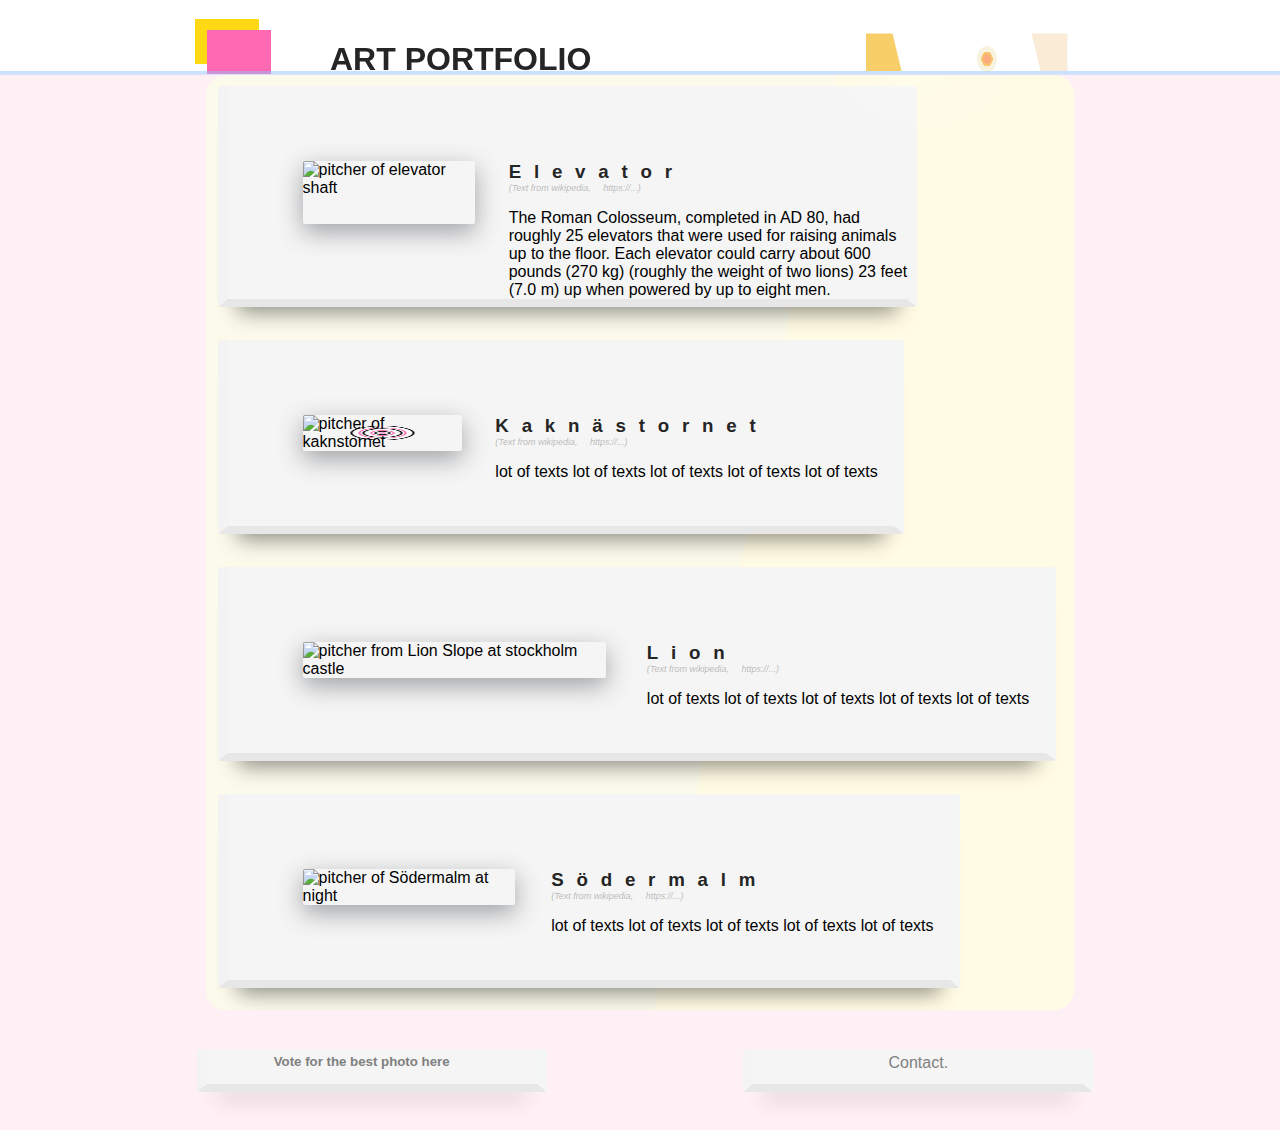
==== index.html @ 4c9b734b "fotter and text decoration on index done, form added table style done" ====
<!DOCTYPE html>
<html lang="en">
<head>
    <meta charset="UTF-8">
    <meta http-equiv="X-UA-Compatible" content="IE=edge">
    <meta name="viewport" content="width=device-width, initial-scale=1.0">
    <title>Art Portfolio Urban Day</title> 
    <link rel="stylesheet" href="assets/css/style.css" href="./shadow.css">
</head>
<body>
    <header >
        <div id="header-menu">
            <div id="pinkbox"></div>
            <a href="index.html" ><h1 id="logo">Art Portfolio</h1></a>
            <div class="menu-box">
                <div class="menu-box">
                    <div id="yellow-box"></div> 
                    <div class="menu-icons" id="city">
                        <a href="index.html"><i class="fas fa-city"></i></a> 
                    </div>
                    <div class="menu-icons" id="nature">
                        <a href="nature-gallery.html" aria-label="click here to look at nature photos"><i class="fab fa-pagelines"></i></a> 
                    </div>
                    <div class="menu-icons" id="info">
                        <a href="info-text.html"><i class="fas fa-info-circle"></i></a> 
                    </div>                
                    <div class="menu-icons" id="sun">
                        <a href="index.html"><i class="far fa-sun"></i></a>
                    </div>
                    <div class="menu-icons" >
                        <a href="index-dark.html"><i class="fas fa-moon" id="moon"></i></a>
                    </div>
                    <div id="antiquewhite-box"></div>
                </div>
            </div>
            <div id="greytopp"></div> 
            <div id="linebott"></div>
        </div>
    </header> 
    <div style="height: 75px;"></div>
    <section>
        <div id="mainbg">
            <nav>
                <div class="pitcher-text">
                    <img src="assets/image/urban/elevator.jpg" 
                         alt="pitcher of elevator shaft" 
                         class="image-frame">
                    <div>
                        <h3>Elevator</h3>
                        <p class="image-text-info">(Text from wikipedia, <a class="image-text-link" href="...">https://...</a>)</p>
                        <p>The Roman Colosseum, completed in AD 80, had roughly 25 elevators that were used for raising animals up to the floor. Each elevator could carry about 600 pounds (270 kg) (roughly the weight of two lions) 23 feet (7.0 m) up when powered by up to eight men.</p>
                    </div>
                </div>
                <div class="pitcher-text">
                    <img src="assets/image/urban/kaknastornet.jpg" 
                         alt="pitcher of kaknstornet" 
                         id="urban-img-two"
                         class="image-frame">
                    <div>
                        <h3>Kaknästornet</h3>
                        <p class="image-text-info">(Text from wikipedia, <a class="image-text-link" href="...">https://...</a>)</p>
                        <p>lot of texts lot of texts lot of texts lot of texts lot of texts</p>
                    </div>    
                </div>
                <div class="pitcher-text">
                    <img src="assets/image/urban/lion.jpg" 
                         alt="pitcher from Lion Slope at stockholm castle"
                         class="image-frame">
                    <div>
                        <h3>Lion</h3>
                        <p class="image-text-info">(Text from wikipedia, <a class="image-text-link" href="...">https://...</a>)</p>
                        <p>lot of texts lot of texts lot of texts lot of texts lot of texts</p>
                    </div>
                </div>
                
                <div class="pitcher-text">
                    <img src="assets/image/urban/Sodermalm.jpg" 
                         alt="pitcher of Södermalm at night"
                         class="image-frame">
                    <div>
                        <h3>Södermalm</h3>
                        <p class="image-text-info">(Text from wikipedia, <a class="image-text-link" href="...">https://...</a>)</p>
                        <p>lot of texts lot of texts lot of texts lot of texts lot of texts</p>
                    </div>
                </div>
            </nav>  
            
        </div>
    </section>
    <footer class="footer-space">
        <a href="form.html"  target="_blank" rel="noopener" arial-label="fill in a form">
            <div class="box">
                <h5>Vote for the best photo here <i id="form-icon" class="fab fa-wpforms"></i></h5>    
            </div>        
        </a>
        
        <a href="https://linkedin.com/in/niklas-fernström-3981a522b" target="_blank" rel="noopener" arial-label="Visit my linkedin page" id="box-3-linkedin">
            <div class="box">
                <p>Contact.<i class="fab fa-linkedin" data-fa-transform="down-8"></i></p>    
            </div>    
        </a>
    </footer>
</body>
<script src="https://kit.fontawesome.com/7298b5ab39.js" crossorigin="anonymous"></script>

</html>
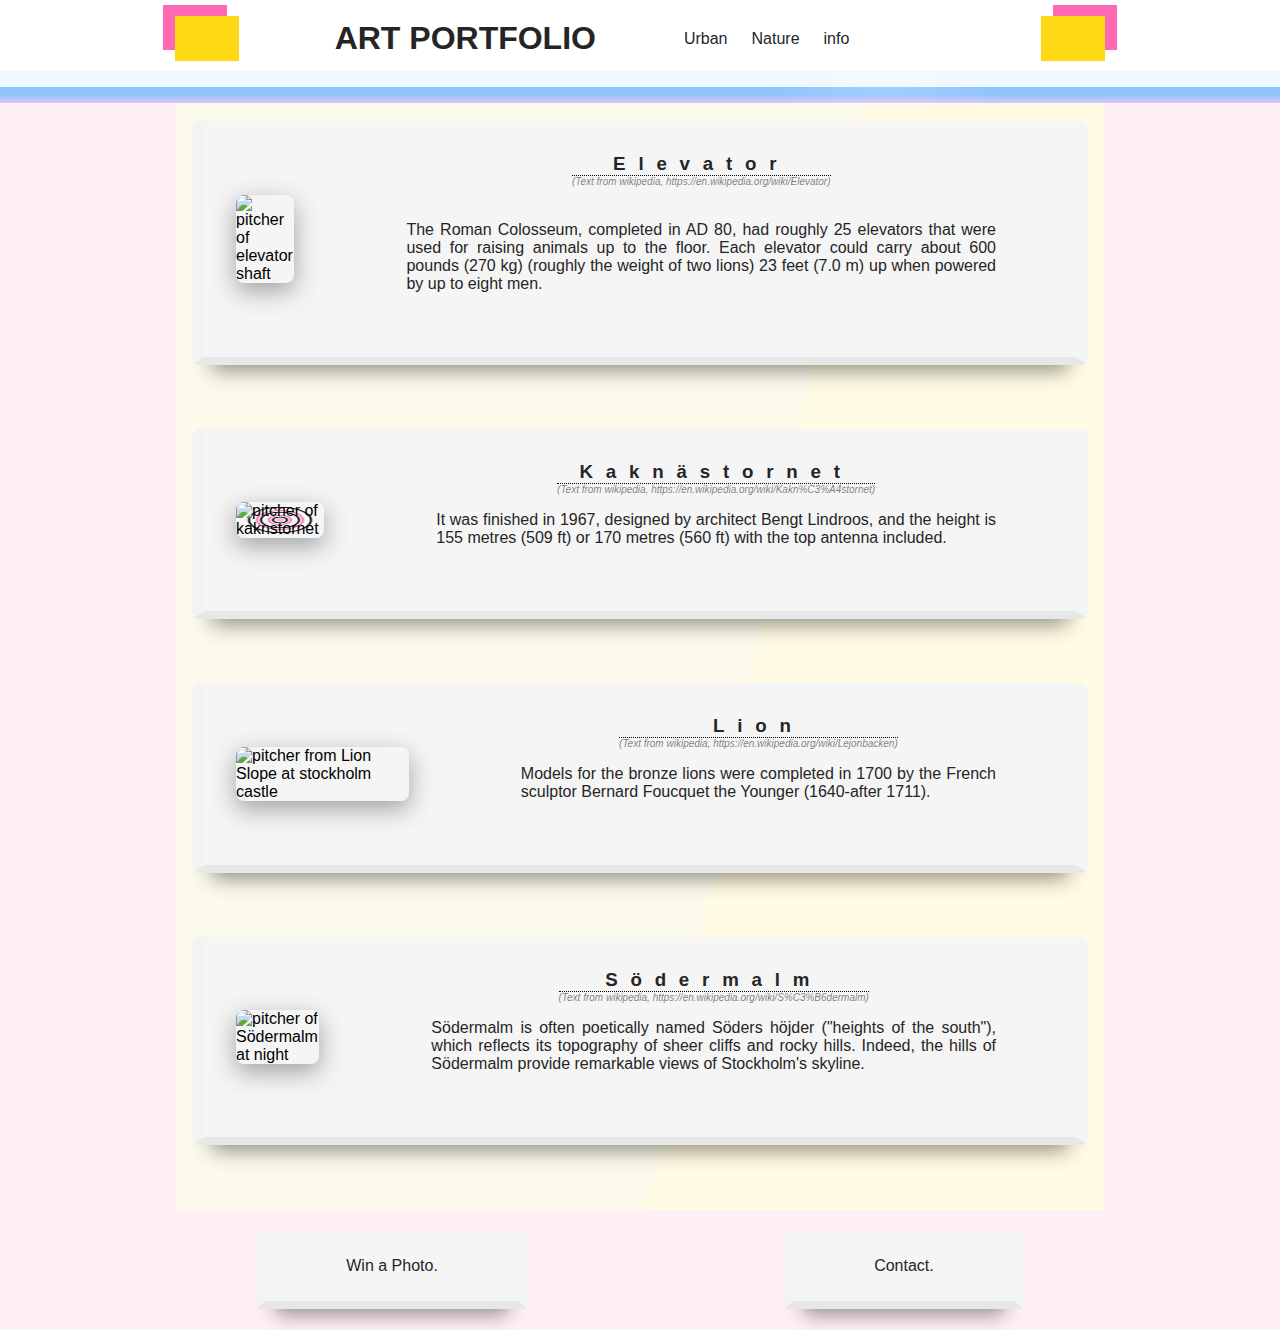
==== commit 038e725a: "responsive design on index, nature-gallery and info-text" ====
--- a/index.html
+++ b/index.html
@@ -4,103 +4,108 @@
     <meta charset="UTF-8">
     <meta http-equiv="X-UA-Compatible" content="IE=edge">
     <meta name="viewport" content="width=device-width, initial-scale=1.0">
-    <title>Art Portfolio Urban Day</title> 
-    <link rel="stylesheet" href="assets/css/style.css" href="./shadow.css">
+    <link rel="stylesheet" href="assets/css/style.css">
+    <script src="https://kit.fontawesome.com/7298b5ab39.js" crossorigin="anonymous" defer></script>
+    <title>Art Portfolio Urban Photo</title>   
 </head>
 <body>
-    <header >
-        <div id="header-menu">
-            <div id="pinkbox"></div>
-            <a href="index.html" ><h1 id="logo">Art Portfolio</h1></a>
-            <div class="menu-box">
-                <div class="menu-box">
-                    <div id="yellow-box"></div> 
-                    <div class="menu-icons" id="city">
-                        <a href="index.html"><i class="fas fa-city"></i></a> 
-                    </div>
-                    <div class="menu-icons" id="nature">
-                        <a href="nature-gallery.html" aria-label="click here to look at nature photos"><i class="fab fa-pagelines"></i></a> 
-                    </div>
-                    <div class="menu-icons" id="info">
-                        <a href="info-text.html"><i class="fas fa-info-circle"></i></a> 
-                    </div>                
-                    <div class="menu-icons" id="sun">
-                        <a href="index.html"><i class="far fa-sun"></i></a>
-                    </div>
-                    <div class="menu-icons" >
-                        <a href="index-dark.html"><i class="fas fa-moon" id="moon"></i></a>
-                    </div>
-                    <div id="antiquewhite-box"></div>
+    <header>
+        <div class="container">
+            <div id="pinkbox"></div>  
+            <div class="content">
+                <div id="logo-text">
+                    <a href="index.html" ><h1 id="">Art Portfolio</h1></a>
                 </div>
-            </div>
-            <div id="greytopp"></div> 
-            <div id="linebott"></div>
+                <nav class="nav-content">
+                    <a href="index.html">
+                        <div id="city" class="wrap-icons">
+                            <i class="fas fa-city"></i>
+                            <p>Urban</p>
+                        </div>
+                    </a>
+                    <a href="nature-gallery.html">
+                        <div id="nature" class="wrap-icons">
+                            <i class="fab fa-pagelines"></i>
+                            <p>Nature</p>
+                        </div>
+                    </a> 
+                    <a href="info-text.html">
+                        <div id="info" class="wrap-icons">
+                            <i class="fas fa-info-circle"></i>
+                            <p>info</p>
+                        </div>
+                    </a>     
+                </nav>
+            </div>                       
+            <div id="yellow-box"></div>
         </div>
     </header> 
-    <div style="height: 75px;"></div>
-    <section>
-        <div id="mainbg">
-            <nav>
-                <div class="pitcher-text">
-                    <img src="assets/image/urban/elevator.jpg" 
-                         alt="pitcher of elevator shaft" 
-                         class="image-frame">
-                    <div>
-                        <h3>Elevator</h3>
-                        <p class="image-text-info">(Text from wikipedia, <a class="image-text-link" href="...">https://...</a>)</p>
-                        <p>The Roman Colosseum, completed in AD 80, had roughly 25 elevators that were used for raising animals up to the floor. Each elevator could carry about 600 pounds (270 kg) (roughly the weight of two lions) 23 feet (7.0 m) up when powered by up to eight men.</p>
-                    </div>
-                </div>
-                <div class="pitcher-text">
-                    <img src="assets/image/urban/kaknastornet.jpg" 
-                         alt="pitcher of kaknstornet" 
-                         id="urban-img-two"
-                         class="image-frame">
-                    <div>
-                        <h3>Kaknästornet</h3>
-                        <p class="image-text-info">(Text from wikipedia, <a class="image-text-link" href="...">https://...</a>)</p>
-                        <p>lot of texts lot of texts lot of texts lot of texts lot of texts</p>
-                    </div>    
-                </div>
-                <div class="pitcher-text">
-                    <img src="assets/image/urban/lion.jpg" 
-                         alt="pitcher from Lion Slope at stockholm castle"
-                         class="image-frame">
-                    <div>
-                        <h3>Lion</h3>
-                        <p class="image-text-info">(Text from wikipedia, <a class="image-text-link" href="...">https://...</a>)</p>
-                        <p>lot of texts lot of texts lot of texts lot of texts lot of texts</p>
-                    </div>
-                </div>
-                
-                <div class="pitcher-text">
-                    <img src="assets/image/urban/Sodermalm.jpg" 
-                         alt="pitcher of Södermalm at night"
-                         class="image-frame">
-                    <div>
-                        <h3>Södermalm</h3>
-                        <p class="image-text-info">(Text from wikipedia, <a class="image-text-link" href="...">https://...</a>)</p>
-                        <p>lot of texts lot of texts lot of texts lot of texts lot of texts</p>
-                    </div>
-                </div>
-            </nav>  
-            
+    <div id="greytopp"></div> 
+    <div id="linebott"></div>
+
+
+
+    <div id="mainbg">
+        <!-- elivator -->
+        <div class="pitcher-text">
+            <img src="assets/image/urban/elevator.jpg" 
+                    alt="pitcher of elevator shaft" 
+                    class="image-frame">
+            <div class="text-container">
+                <h3>Elevator</h3>
+                <p class="image-text-info">(Text from wikipedia, <a class="image-text-link" href="https://en.wikipedia.org/wiki/Elevator">https://en.wikipedia.org/wiki/Elevator</a>)</p>
+                <br>
+                <p>The Roman Colosseum, completed in AD 80, had roughly 25 elevators that were used for raising animals up to the floor. Each elevator could carry about 600 pounds (270 kg) (roughly the weight of two lions) 23 feet (7.0 m) up when powered by up to eight men.</p>
+            </div>
         </div>
-    </section>
+        <!-- Kaknäs -->
+        <div class="pitcher-text">
+            <img src="assets/image/urban/kaknastornet.jpg" 
+                    alt="pitcher of kaknstornet" 
+                    id="urban-img-two"
+                    class="image-frame">
+            <div class="text-container">
+                <h3>Kaknästornet</h3>
+                <p class="image-text-info">(Text from wikipedia, <a class="image-text-link" href="https://en.wikipedia.org/wiki/Kakn%C3%A4stornet">https://en.wikipedia.org/wiki/Kakn%C3%A4stornet</a>)</p>
+                <p>It was finished in 1967, designed by architect Bengt Lindroos, and the height is 155 metres (509 ft) or 170 metres (560 ft) with the top antenna included.</p>
+            </div>    
+        </div>
+        <!-- lion -->
+        <div class="pitcher-text">
+            <img src="assets/image/urban/lion.jpg" 
+                    alt="pitcher from Lion Slope at stockholm castle"
+                    class="image-frame">
+            <div class="text-container">
+                <h3>Lion</h3>
+                <p class="image-text-info">(Text from wikipedia, <a class="image-text-link" href="https://en.wikipedia.org/wiki/Lejonbacken">https://en.wikipedia.org/wiki/Lejonbacken</a>)</p>
+                <p>Models for the bronze lions were completed in 1700 by the French sculptor Bernard Foucquet the Younger (1640-after 1711).</p>
+            </div>
+        </div>
+        <!-- söder -->
+        <div class="pitcher-text">
+            <img src="assets/image/urban/Sodermalm.jpg" 
+                    alt="pitcher of Södermalm at night"
+                    class="image-frame">
+            <div class="text-container">
+                <h3>Södermalm</h3>
+                <p class="image-text-info">(Text from wikipedia, <a class="image-text-link" href="https://en.wikipedia.org/wiki/S%C3%B6dermalm">https://en.wikipedia.org/wiki/S%C3%B6dermalm</a>)</p>
+                <p>Södermalm is often poetically named Söders höjder ("heights of the south"), which reflects its topography of sheer cliffs and rocky hills. Indeed, the hills of Södermalm provide remarkable views of Stockholm's skyline.</p>
+            </div>
+        </div>    
+    </div>
+
+    
     <footer class="footer-space">
-        <a href="form.html"  target="_blank" rel="noopener" arial-label="fill in a form">
+        <a href="form.html"  target="_blank" rel="noopener">
             <div class="box">
-                <h5>Vote for the best photo here <i id="form-icon" class="fab fa-wpforms"></i></h5>    
+                <p>Win a Photo.<i class="fab fa-wpforms"></i></p>    
             </div>        
         </a>
-        
-        <a href="https://linkedin.com/in/niklas-fernström-3981a522b" target="_blank" rel="noopener" arial-label="Visit my linkedin page" id="box-3-linkedin">
+        <a href="https://linkedin.com/in/niklas-fernström-3981a522b" target="_blank" rel="noopener">
             <div class="box">
                 <p>Contact.<i class="fab fa-linkedin" data-fa-transform="down-8"></i></p>    
             </div>    
         </a>
     </footer>
 </body>
-<script src="https://kit.fontawesome.com/7298b5ab39.js" crossorigin="anonymous"></script>
-
 </html>--- a/assets/css/style.css
+++ b/assets/css/style.css
@@ -0,0 +1,255 @@
+@import url('https://fonts.googleapis.com/css2?family=Roboto+Mono:wght@300&family=Titillium+Web:wght@300&display=swap');
+*{
+    margin: 0;
+    padding: 0;
+}
+body{
+    font-family: Roboto, sans-serif;
+    background-color: lavenderblush;
+}
+h1,h3,p{
+    color: #252525;
+}
+h1{
+    font-family: Titillium, sans-serif;
+    text-transform: uppercase;
+}
+h3{ 
+    letter-spacing: .8rem;
+    padding-bottom: .5rem;  
+}
+p{
+    font-family: Roboto, sans-serif;
+}
+/* Header */
+header{
+    padding-top: 1rem;
+    height: 55px;
+    width: 100vw;
+    background-color: white;
+}
+.container{
+    display: flex;
+    justify-content: space-around;
+    align-items: center;
+}
+.content{
+    display: flex;
+    flex-direction: column;
+}
+.nav-content{
+    display: flex;
+    flex-direction: row;
+    justify-content: space-around;
+    align-items: center;
+}
+
+#pinkbox{
+    width: 4rem;
+    min-width: 4px;
+    background-color: rgb(255 217 19);
+    height: 45px;
+    box-shadow: white 0px 0px 0px 0px inset, rgb(255 255 255) 677px -18px 109px 13px, rgb(255 105 180) -12px -11px;
+}
+#yellow-box{
+    width: 4rem;
+    min-width: 4px;
+    background-color: rgb(255 217 19);
+    height: 45px;
+    box-shadow: white 0px 0px 0px 0px inset, rgb(255 255 255) 677px -18px 109px 13px, rgb(255 105 180) 12px -11px;
+}
+
+.wrap-icons{
+    display: flex;
+}
+.wrap-icons > i{
+    padding-right: .5em;
+}
+.fa-city{
+    color: #c23616;
+}
+.fa-pagelines{
+    color: #44bd32;
+}
+
+#greytopp{
+    width: 100vw;
+    height: 1em;
+    background-color: aliceblue;
+}
+
+#linebott{
+    height: 1rem;
+    width: 100vw;
+    background-color: #8EC5FC;
+    background-image: linear-gradient(180deg, #8EC5FC 50%, #E0C3FC 100%);
+}
+/* End Of Header */
+
+
+#mainbg{
+    width: 100vw;
+    margin: auto;
+    background: linear-gradient(101deg, #FBFAEB 60%, #fffbe4 60%);
+}
+
+.pitcher-text{
+    display: flex;
+    border-left: 0.8em solid #f0ebeb17;
+    border-right: 0.8em solid #f3ffff17;
+    border-bottom: 0.5em solid rgb(231, 231, 231);
+    background-color: whitesmoke;
+    box-shadow: rgb(0 0 0 / 45%) 0px 25px 20px -20px;
+    border-radius: 0.5rem;
+    margin-block-end: 4rem;
+    margin-block-start: 1rem;
+    flex-direction: column;
+    align-items: center;
+}
+img{
+    height: auto;
+    max-width: 80%;
+    border-radius: .5rem;
+    margin: 2rem 5rem;
+}
+.text-container{
+    display: flex;
+    flex-direction: column;
+    align-items: center;
+    margin: 2rem 5rem;
+    padding-bottom: 2rem;
+    max-width: 80%;
+}
+.text-container p{
+    text-align: justify;
+}
+
+.image-text-info{
+    font-size: x-small;
+    color: rgba(0, 0, 0, 0.5);
+    font-style: italic;
+    padding-bottom: 16px;
+    margin-top: -.5rem;
+    border-top: 1px dotted black;
+}
+.image-text-link{
+    color:rgba(0, 0, 0, 0.5)
+}
+#urban-img-two{
+    -webkit-animation: adjustHue 20s alternate infinite;
+    background: radial-gradient(rgba(255, 105, 180, 0.5) 3px, transparent 5px, #000 7px, transparent 9px, hotpink 11px, transparent 13px,  15px, transparent 17px, #000 19px, transparent 21px, hotpink 23px, transparent 25px, #fff 27px, transparent 29px, #000 31px, transparent 33px); 
+}
+
+@-webkit-keyframes adjustHue {
+    0% { -webkit-filter: hue-rotate(30deg); }
+    50% { -webkit-filter: hue-rotate(60deg); }
+    100% { -webkit-filter: hue-rotate(90deg); }   
+ }
+
+.image-frame{
+    box-shadow: rgba(47, 52, 58, 0.431) 0px 8px 24px;
+}
+
+footer{
+    display: inline-flex;
+    justify-content: space-evenly;
+    align-items: center;
+}
+.footer-space{
+    height: 120px;
+    width: 100vw;
+    background-color: lavenderblush;
+}
+.box{
+    height: 3rem;
+    padding: 5px 5px 5px 5px;
+    border-radius: 2px;
+    border-left: 10px solid #f0ebeb17;
+    border-right: 10px solid #f3ffff17;
+    border-bottom: 8px solid rgb(231, 231, 231);
+    background-color: whitesmoke;
+    box-shadow: rgb(0 0 0 / 45%) 0px 25px 20px -20px;
+    border-radius: 4px;
+    text-decoration: none;
+    color: #2d3436;
+    display: flex;
+    align-items: center;
+    justify-content: center;
+}
+
+
+.box:hover{
+    background-color: lightgrey;     
+}
+.box-1 h5, a{
+    text-decoration: none;
+}
+@media(max-width:389px){
+    header{
+        padding-top: 1rem;
+        height: 100px;
+    }
+    .content{
+        display: flex;
+        flex-direction: column;
+    }
+}
+@media(min-width:605px){
+    .content{
+        display: flex;
+        flex-direction: column;
+    }
+    .box{
+        height: 3rem;
+        padding: .5rem 2rem;
+    }
+    #mainbg{
+        width: 80vw;
+        padding: .1em 1em;
+    }
+}
+@media(min-width:1024px){
+    header{
+        height: 55px;
+    }
+    .container{
+        justify-content: space-evenly;
+    
+    }
+    .content{
+        display: flex;
+        flex-direction: row;
+    }
+    .box{
+        height: 3rem;
+        padding: .7rem 5rem;
+    }
+    .pitcher-text{
+        display: flex;
+        flex-direction: row;
+        align-items: center;
+    }
+    img{
+        height: auto;
+        max-width: 40%;
+        margin: 3rem 2rem;
+    }
+    .text-container{
+        display: flex;
+        flex-direction: column;
+        align-items: center;
+    }
+    #mainbg{
+        width: 70vw;
+    }
+    #logo-text{
+        padding-right: 5rem;
+        margin-left: -5rem;
+    }
+    .wrap-icons{
+        padding-right: 1em;
+    }
+}
+
+
+
